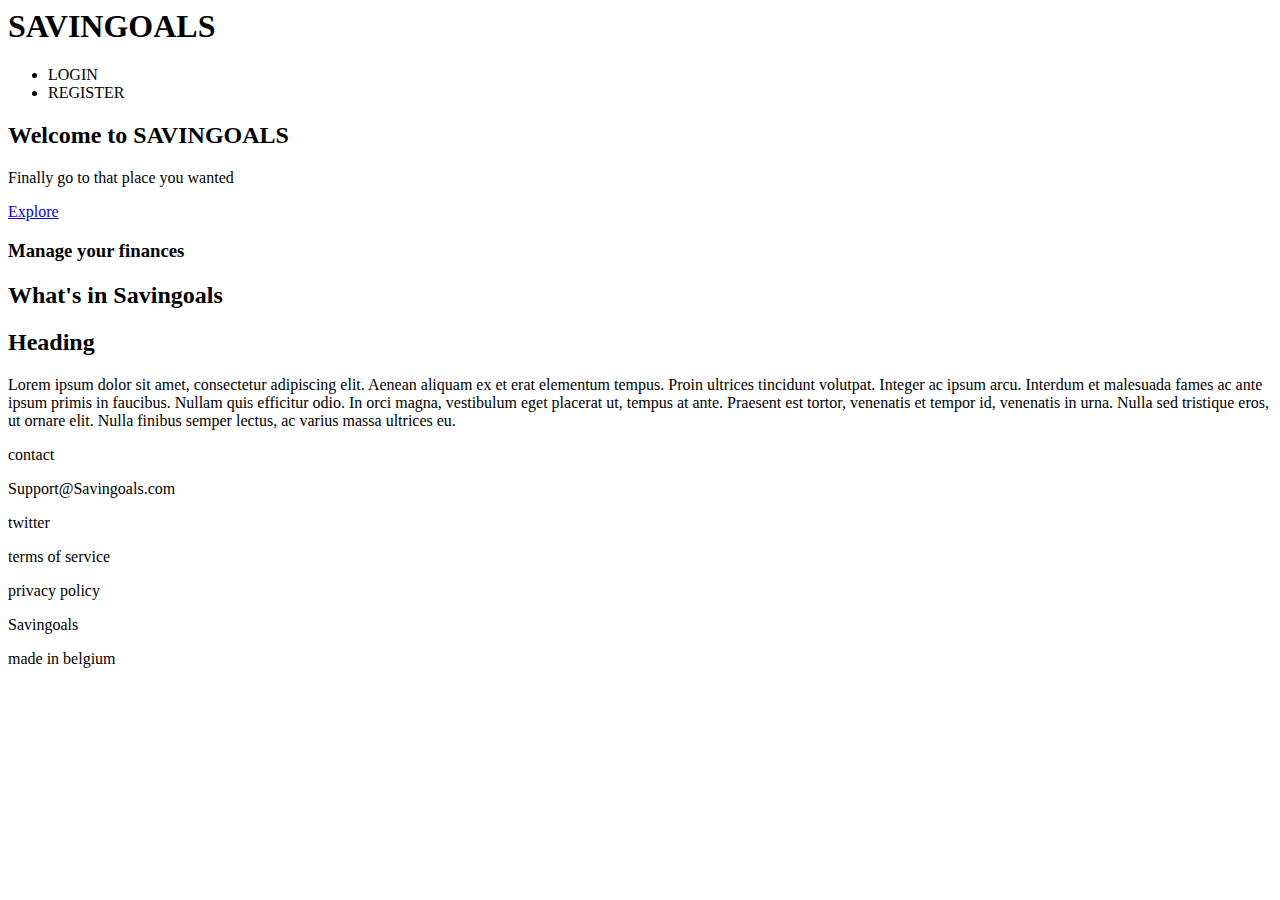
==== Website/index.html @ be89dd97 "landing page" ====
<html>
    <head>
        
    </head>
    <body>
        <main>
            <header>
                <h1>SAVINGOALS</h1>
                <ul>
                    <li>LOGIN</li>
                    <li>REGISTER</li>
                </ul>
            </header>
            <article>
                <div class="section-1">
                    <h2>Welcome to SAVINGOALS</h2>
                    <p>Finally go to that place you wanted</p>
                    <a href="#">Explore</a>
                </div>
                <div class="section-2">
                    <h3>Manage your finances</h3>
                    <h2>What's in Savingoals</h2>
                    <div class="feature-nav">
                        <h2>Heading</h2>
                        <p>Lorem ipsum dolor sit amet, consectetur adipiscing elit. Aenean aliquam ex et erat elementum tempus. Proin ultrices tincidunt volutpat. 
                            Integer ac ipsum arcu. Interdum et malesuada fames ac ante ipsum primis in faucibus. Nullam quis efficitur odio. In orci magna, 
                            vestibulum eget placerat ut, tempus at ante. Praesent est tortor, venenatis et tempor id, venenatis in urna. Nulla sed tristique eros, 
                            ut ornare elit. Nulla finibus semper lectus, ac varius massa ultrices eu.</p>
                    </div>
                </div>
            </article>
            <footer>
                <div class="footer-right">
                    <p>contact</p>
                    <p>Support@Savingoals.com</p>
                    <p>twitter</p>
                    <p>terms of service</p>
                    <p>privacy policy</p>
                </div>
                <div class="footer-left">
                    <p>Savingoals</p>
                    <p>made in belgium</p>
                </div>
            </footer>
        </main>
    </body>
</html>
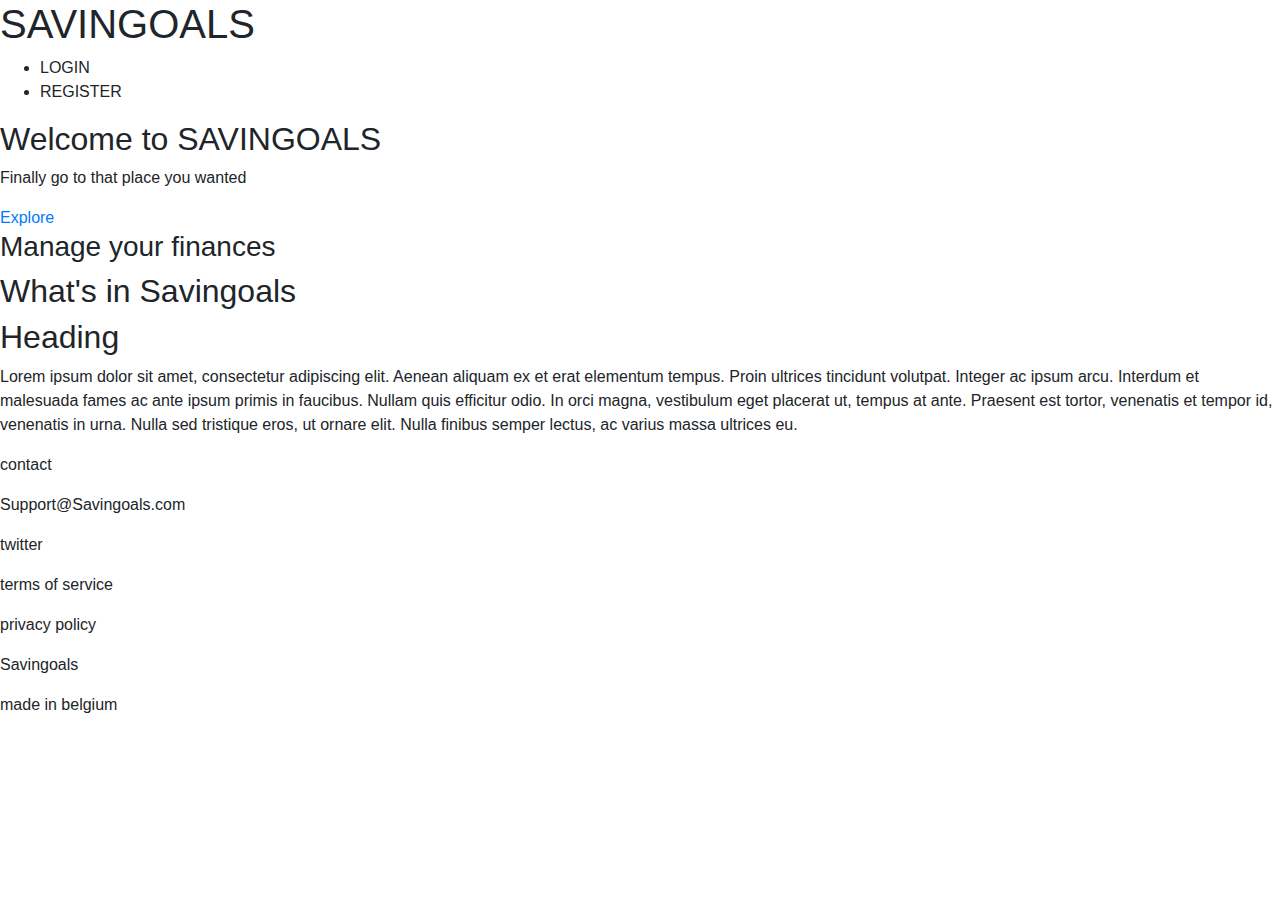
==== commit f90d8dca: "login / register" ====
--- a/Website/index.html
+++ b/Website/index.html
@@ -1,6 +1,7 @@
 <html>
     <head>
-        
+        <link rel="stylesheet" href="style.css">
+        <link rel="stylesheet" href="https://stackpath.bootstrapcdn.com/bootstrap/4.4.1/css/bootstrap.min.css" integrity="sha384-Vkoo8x4CGsO3+Hhxv8T/Q5PaXtkKtu6ug5TOeNV6gBiFeWPGFN9MuhOf23Q9Ifjh" crossorigin="anonymous">
     </head>
     <body>
         <main>
@@ -10,13 +11,13 @@
                     <li>LOGIN</li>
                     <li>REGISTER</li>
                 </ul>
-            </header>
-            <article>
                 <div class="section-1">
                     <h2>Welcome to SAVINGOALS</h2>
                     <p>Finally go to that place you wanted</p>
                     <a href="#">Explore</a>
                 </div>
+            </header>
+            <article>
                 <div class="section-2">
                     <h3>Manage your finances</h3>
                     <h2>What's in Savingoals</h2>
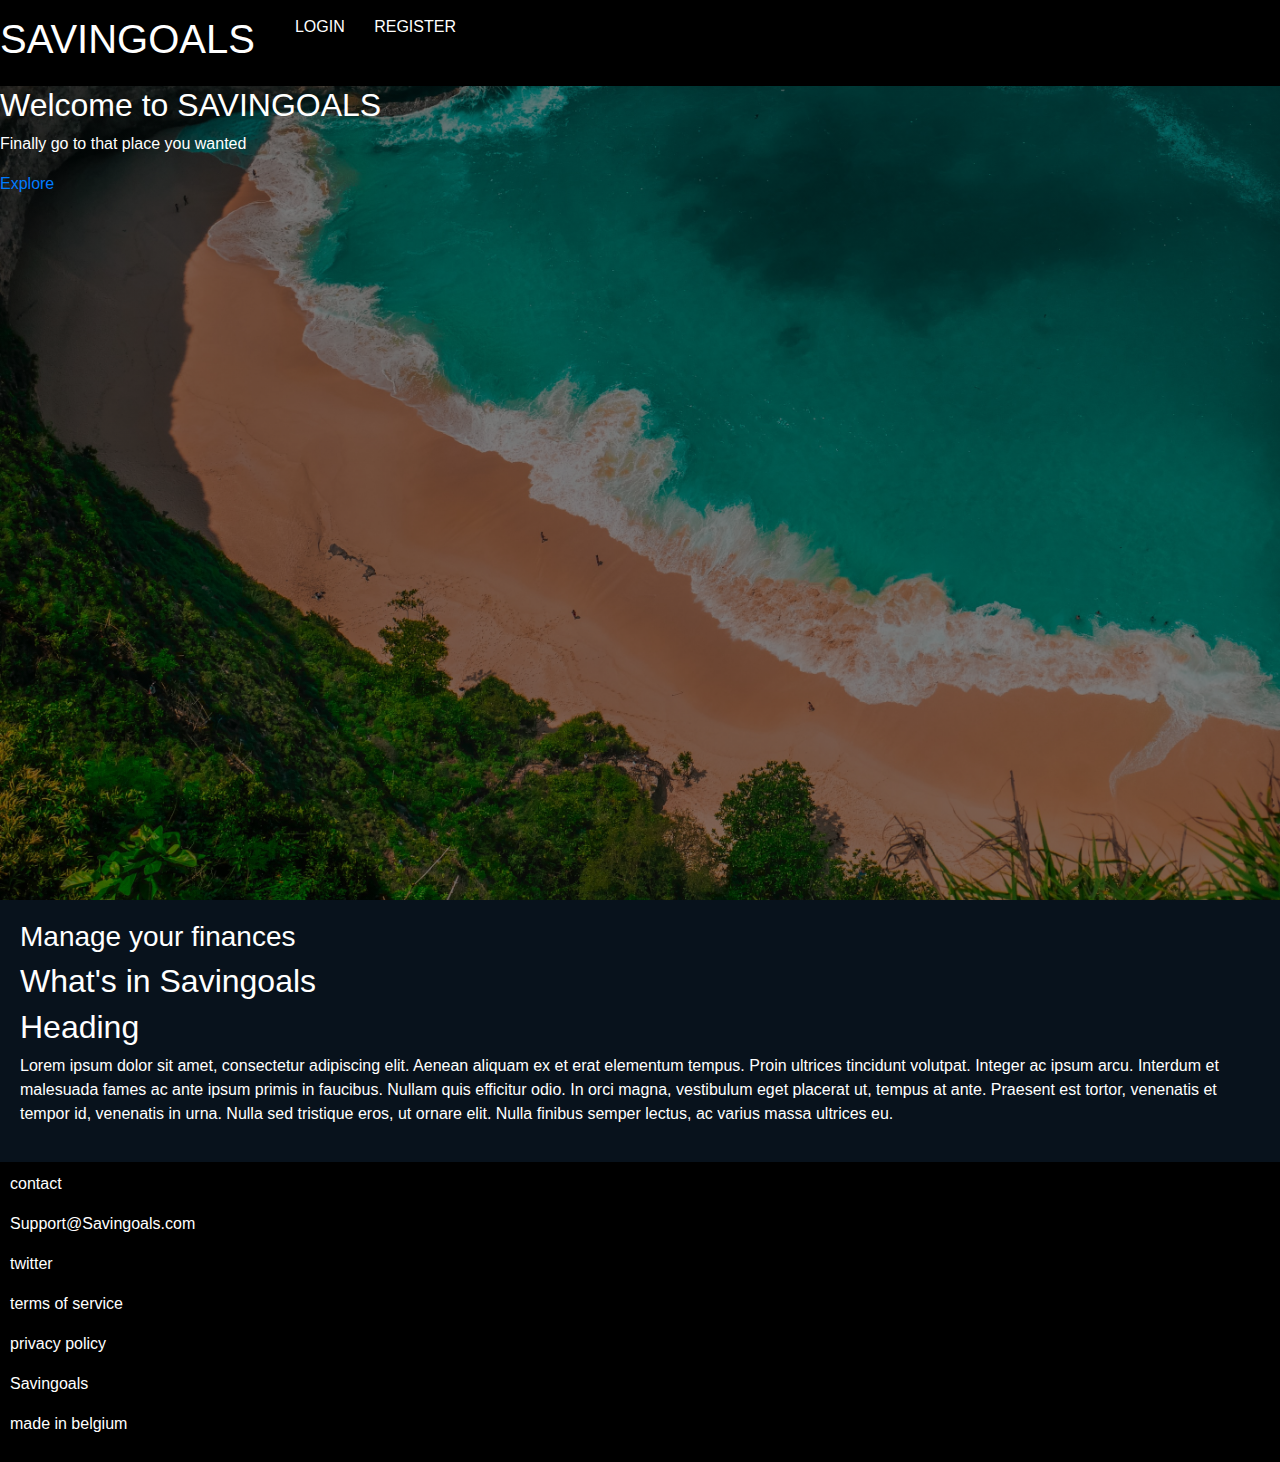
==== commit 9e01b039: "landing page update" ====
--- a/Website/index.html
+++ b/Website/index.html
@@ -6,11 +6,13 @@
     <body>
         <main>
             <header>
-                <h1>SAVINGOALS</h1>
+                <div class="nav">
+                    <h1>SAVINGOALS</h1>
                 <ul>
-                    <li>LOGIN</li>
-                    <li>REGISTER</li>
+                    <a href="login.html"><li>LOGIN</li></a>
+                    <a href="register.html"><li>REGISTER</li></a>
                 </ul>
+                </div>
                 <div class="section-1">
                     <h2>Welcome to SAVINGOALS</h2>
                     <p>Finally go to that place you wanted</p>
--- a/Website/style.css
+++ b/Website/style.css
@@ -0,0 +1,39 @@
+header {
+    color: white;
+    background-image:linear-gradient(rgba(0,0,0,0.5),rgba(0,0,0,0.5)), url(sample.jpg);
+    height: 100%;
+    background-size: cover;
+    background-repeat: no-repeat;
+}
+.nav {
+    background-color: black;
+    padding: 15px;
+    display: flex;
+}
+
+.nav h1 {
+    float: left;
+}
+
+.nav ul{
+    float: right;
+    list-style: none;
+}
+
+.nav ul li{
+    margin-right: 25px;
+    display: inline-block;
+    color: white;
+}
+
+article{
+    padding: 20px;
+    color: white;
+    background-color: #08121C;
+}
+
+footer {
+    padding: 10px;
+    background-color: black;
+    color: white;
+}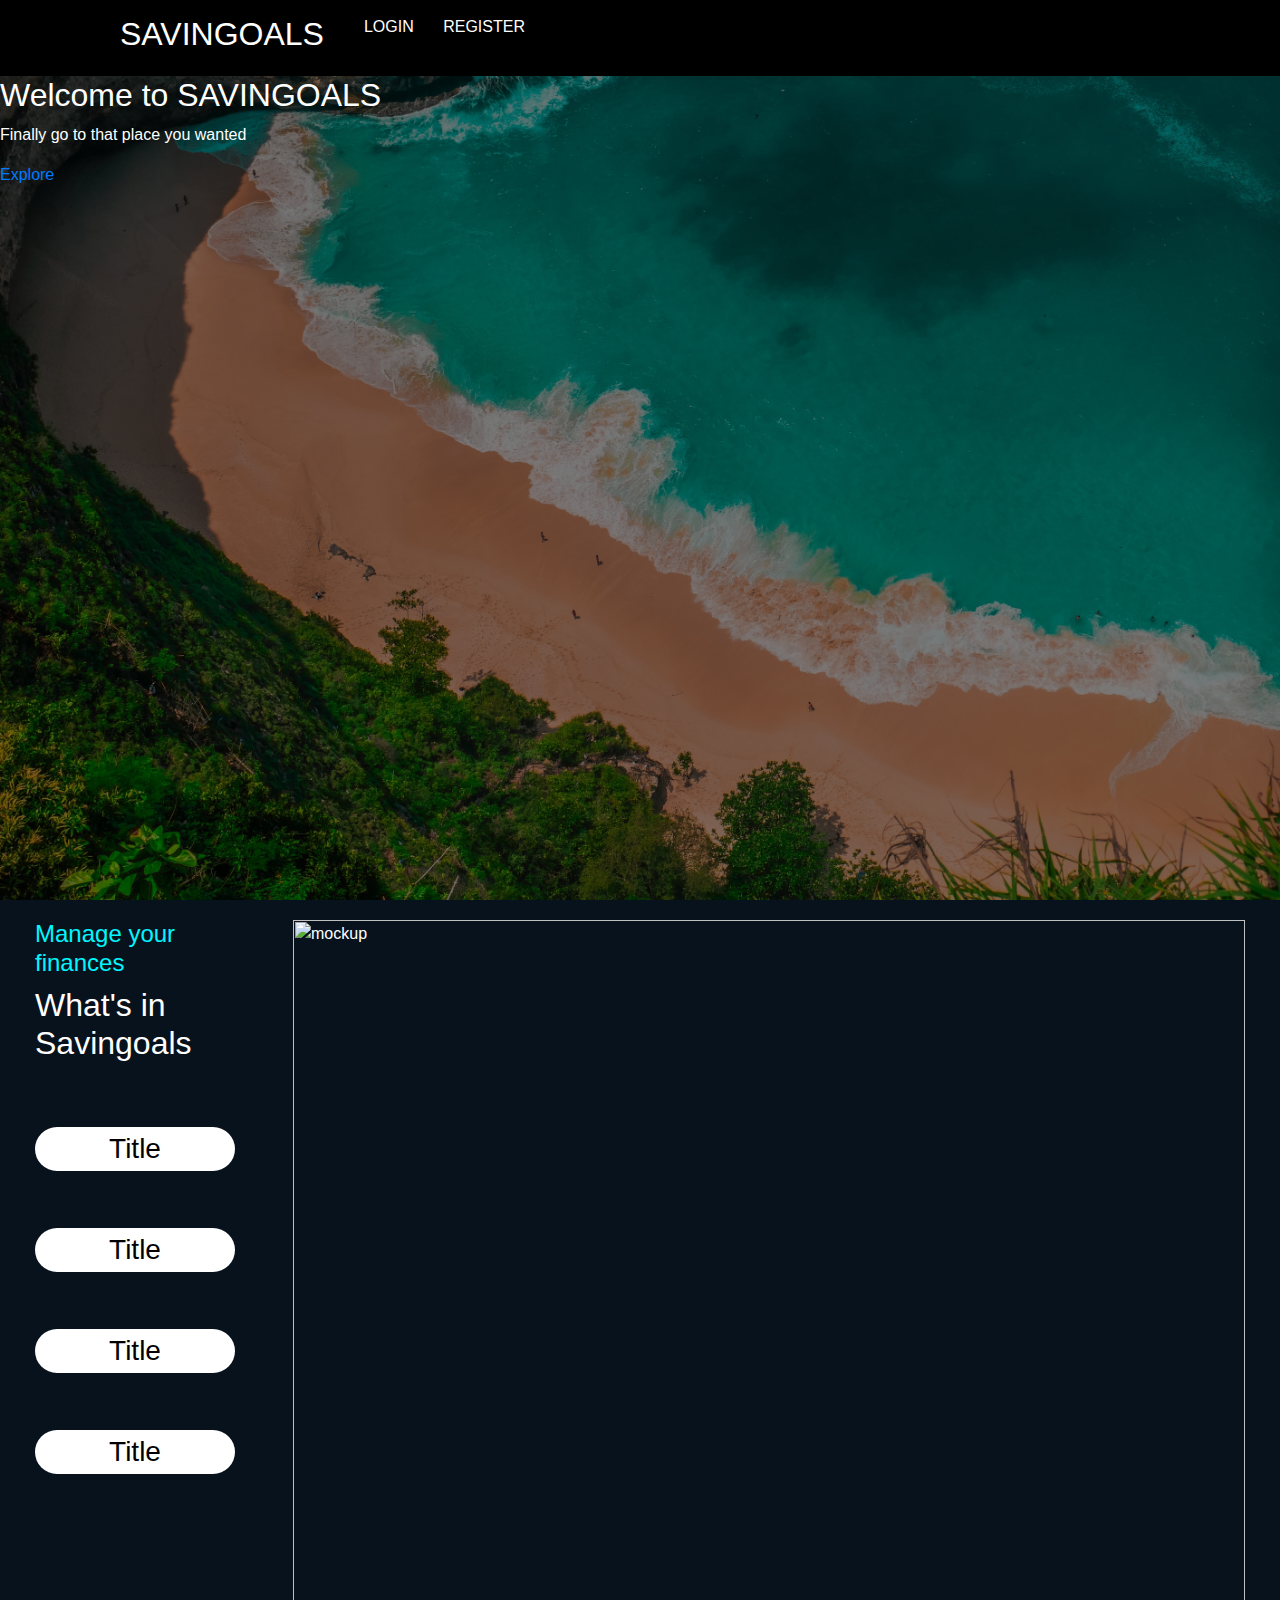
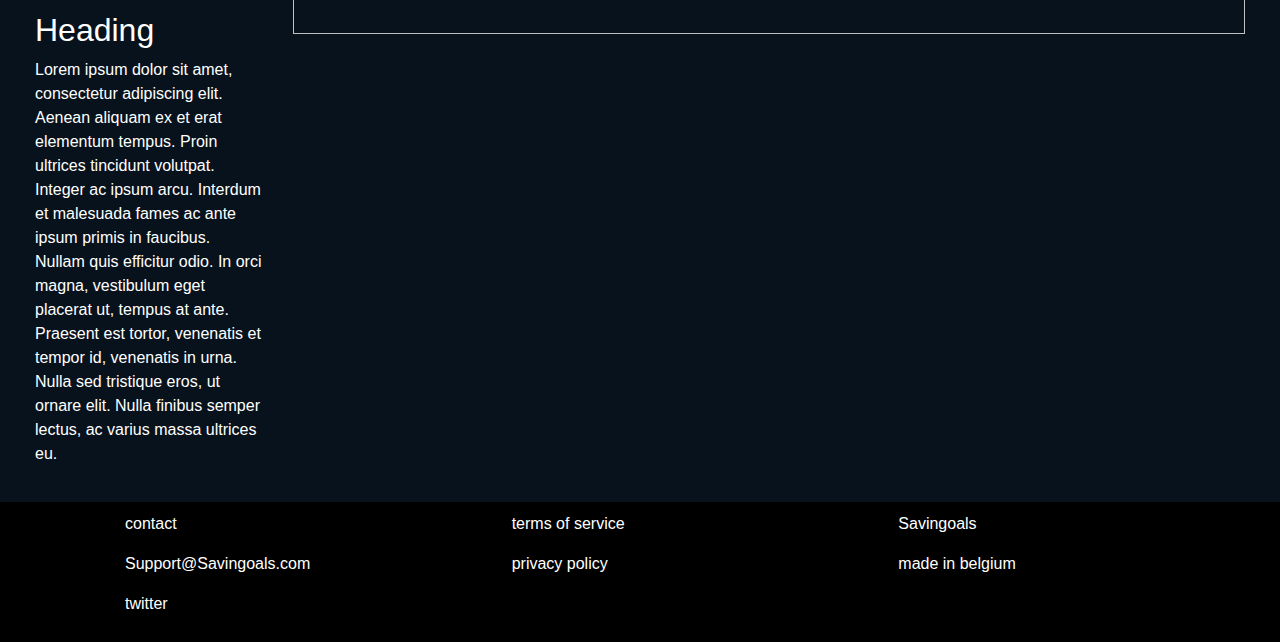
==== commit 5a5fcfda: "landing page design update" ====
--- a/Website/index.html
+++ b/Website/index.html
@@ -1,13 +1,14 @@
 <html>
     <head>
         <link rel="stylesheet" href="style.css">
+        <link href="https://fonts.googleapis.com/css?family=Lato:300,700&display=swap" rel="stylesheet">
         <link rel="stylesheet" href="https://stackpath.bootstrapcdn.com/bootstrap/4.4.1/css/bootstrap.min.css" integrity="sha384-Vkoo8x4CGsO3+Hhxv8T/Q5PaXtkKtu6ug5TOeNV6gBiFeWPGFN9MuhOf23Q9Ifjh" crossorigin="anonymous">
     </head>
     <body>
         <main>
             <header>
                 <div class="nav">
-                    <h1>SAVINGOALS</h1>
+                    <h2>SAVINGOALS</h2>
                 <ul>
                     <a href="login.html"><li>LOGIN</li></a>
                     <a href="register.html"><li>REGISTER</li></a>
@@ -20,29 +21,50 @@
                 </div>
             </header>
             <article>
-                <div class="section-2">
-                    <h3>Manage your finances</h3>
-                    <h2>What's in Savingoals</h2>
-                    <div class="feature-nav">
-                        <h2>Heading</h2>
-                        <p>Lorem ipsum dolor sit amet, consectetur adipiscing elit. Aenean aliquam ex et erat elementum tempus. Proin ultrices tincidunt volutpat. 
-                            Integer ac ipsum arcu. Interdum et malesuada fames ac ante ipsum primis in faucibus. Nullam quis efficitur odio. In orci magna, 
-                            vestibulum eget placerat ut, tempus at ante. Praesent est tortor, venenatis et tempor id, venenatis in urna. Nulla sed tristique eros, 
-                            ut ornare elit. Nulla finibus semper lectus, ac varius massa ultrices eu.</p>
+                <div class="container-fluid">
+                    <div class="row">
+                        <div class="col">
+                            <div class="section-2">
+                                <h4>Manage your finances</h4>
+                                <h2>What's in Savingoals</h2>
+                                <div class="feature-nav">
+                                    <button>Title</button>
+                                    <button>Title</button>
+                                    <button>Title</button>
+                                    <button>Title</button>
+                                </div>
+                                <div class="feature">
+                                <h2>Heading</h2>
+                                <p>Lorem ipsum dolor sit amet, consectetur adipiscing elit. Aenean aliquam ex et erat elementum tempus. Proin ultrices tincidunt volutpat. 
+                                    Integer ac ipsum arcu. Interdum et malesuada fames ac ante ipsum primis in faucibus. Nullam quis efficitur odio. In orci magna, 
+                                    vestibulum eget placerat ut, tempus at ante. Praesent est tortor, venenatis et tempor id, venenatis in urna. Nulla sed tristique eros, 
+                                    ut ornare elit. Nulla finibus semper lectus, ac varius massa ultrices eu.</p>
+                                </div>
+                            </div>
+                        </div>
+                        <div class="col">
+                            <img src="mockup.png" alt="mockup" class="mockup">
+                        </div>
                     </div>
-                </div>
+                </div>    
             </article>
             <footer>
-                <div class="footer-right">
-                    <p>contact</p>
-                    <p>Support@Savingoals.com</p>
-                    <p>twitter</p>
-                    <p>terms of service</p>
-                    <p>privacy policy</p>
-                </div>
-                <div class="footer-left">
-                    <p>Savingoals</p>
-                    <p>made in belgium</p>
+                <div class="container-fluid">
+                    <div class="row">
+                        <div class="footer-left col">
+                            <p>contact</p>
+                            <p>Support@Savingoals.com</p>
+                            <p>twitter</p>
+                        </div>
+                        <div class="footer-middle col">
+                            <p>terms of service</p>
+                            <p>privacy policy</p>
+                        </div> 
+                        <div class="footer-right col">
+                            <p>Savingoals</p>
+                            <p>made in belgium</p>
+                        </div>
+                    </div>
                 </div>
             </footer>
         </main>
--- a/Website/style.css
+++ b/Website/style.css
@@ -1,3 +1,7 @@
+html {
+    font-family: 'Lato';
+}
+
 header {
     color: white;
     background-image:linear-gradient(rgba(0,0,0,0.5),rgba(0,0,0,0.5)), url(sample.jpg);
@@ -11,7 +15,8 @@
     display: flex;
 }
 
-.nav h1 {
+.nav h2 {
+    margin-left: 120px;
     float: left;
 }
 
@@ -32,8 +37,34 @@
     background-color: #08121C;
 }
 
+.section-2 h4 {
+    color: #00F7FF;
+}
+
+.feature-nav button {
+    margin-top: 57px;
+    font-size: 28px;
+    width: 200px;        
+    border-width: 0;
+    border-radius: 50px;
+    background-color: #FFF;
+}
+
+.feature {
+    margin-top: 137px;
+}
+
+.mockup {
+    height: 714px;
+    width: 952px;
+}
+
 footer {
     padding: 10px;
     background-color: black;
     color: white;
+}
+
+.footer-left {
+    margin-left: 100px;
 }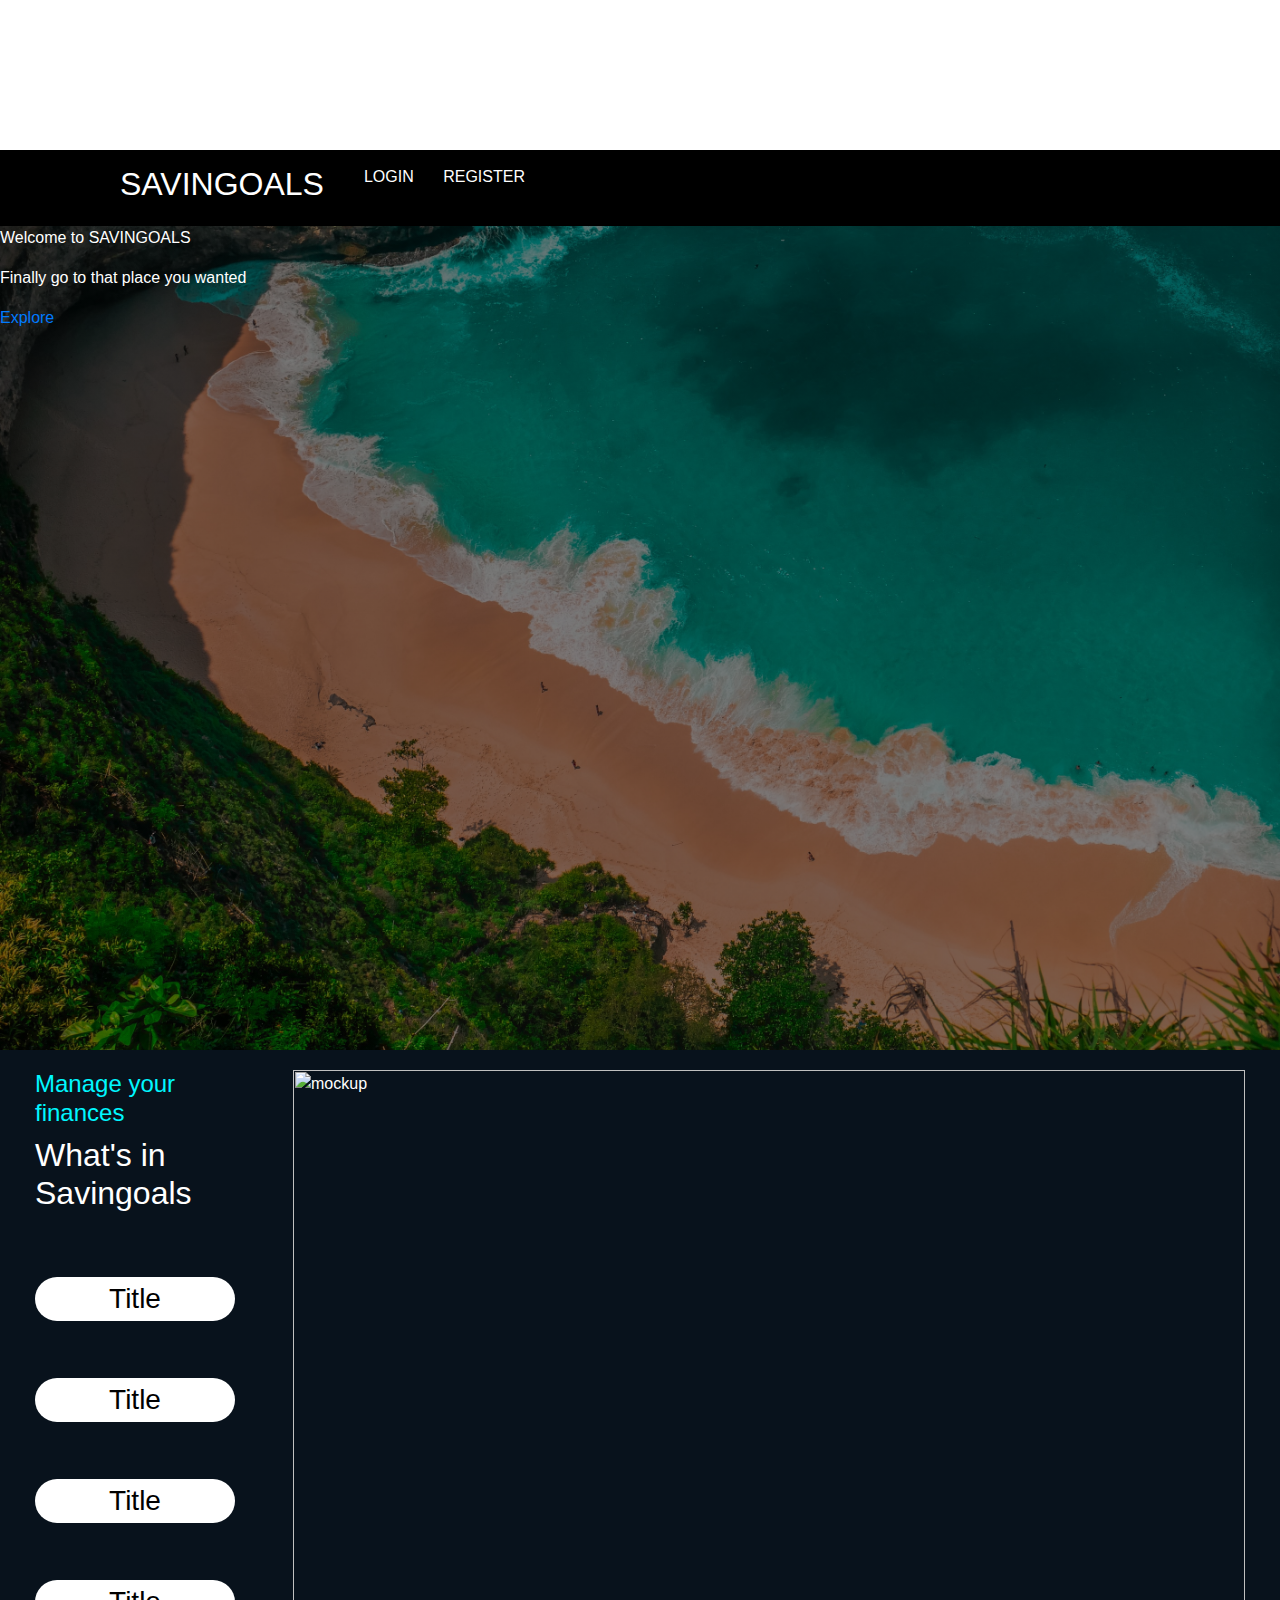
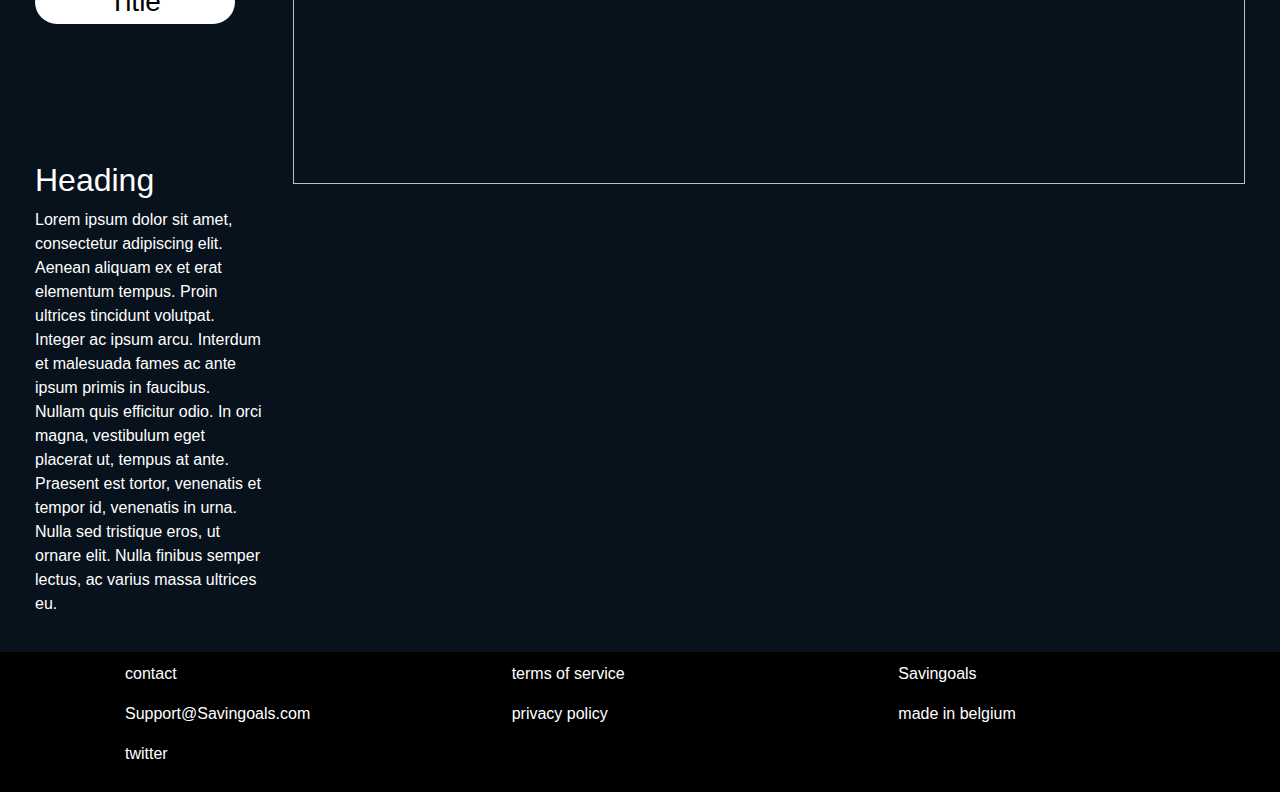
==== commit 4484c168: "Video compress" ====
--- a/Website/index.html
+++ b/Website/index.html
@@ -1,72 +1,79 @@
-<html>
-    <head>
-        <link rel="stylesheet" href="style.css">
-        <link href="https://fonts.googleapis.com/css?family=Lato:300,700&display=swap" rel="stylesheet">
-        <link rel="stylesheet" href="https://stackpath.bootstrapcdn.com/bootstrap/4.4.1/css/bootstrap.min.css" integrity="sha384-Vkoo8x4CGsO3+Hhxv8T/Q5PaXtkKtu6ug5TOeNV6gBiFeWPGFN9MuhOf23Q9Ifjh" crossorigin="anonymous">
-    </head>
-    <body>
-        <main>
-            <header>
-                <div class="nav">
-                    <h2>SAVINGOALS</h2>
-                <ul>
-                    <a href="login.html"><li>LOGIN</li></a>
-                    <a href="register.html"><li>REGISTER</li></a>
-                </ul>
-                </div>
-                <div class="section-1">
-                    <h2>Welcome to SAVINGOALS</h2>
-                    <p>Finally go to that place you wanted</p>
-                    <a href="#">Explore</a>
-                </div>
-            </header>
-            <article>
-                <div class="container-fluid">
-                    <div class="row">
-                        <div class="col">
-                            <div class="section-2">
-                                <h4>Manage your finances</h4>
-                                <h2>What's in Savingoals</h2>
-                                <div class="feature-nav">
-                                    <button>Title</button>
-                                    <button>Title</button>
-                                    <button>Title</button>
-                                    <button>Title</button>
-                                </div>
-                                <div class="feature">
-                                <h2>Heading</h2>
-                                <p>Lorem ipsum dolor sit amet, consectetur adipiscing elit. Aenean aliquam ex et erat elementum tempus. Proin ultrices tincidunt volutpat. 
-                                    Integer ac ipsum arcu. Interdum et malesuada fames ac ante ipsum primis in faucibus. Nullam quis efficitur odio. In orci magna, 
-                                    vestibulum eget placerat ut, tempus at ante. Praesent est tortor, venenatis et tempor id, venenatis in urna. Nulla sed tristique eros, 
-                                    ut ornare elit. Nulla finibus semper lectus, ac varius massa ultrices eu.</p>
-                                </div>
-                            </div>
-                        </div>
-                        <div class="col">
-                            <img src="mockup.png" alt="mockup" class="mockup">
-                        </div>
-                    </div>
-                </div>    
-            </article>
-            <footer>
-                <div class="container-fluid">
-                    <div class="row">
-                        <div class="footer-left col">
-                            <p>contact</p>
-                            <p>Support@Savingoals.com</p>
-                            <p>twitter</p>
-                        </div>
-                        <div class="footer-middle col">
-                            <p>terms of service</p>
-                            <p>privacy policy</p>
-                        </div> 
-                        <div class="footer-right col">
-                            <p>Savingoals</p>
-                            <p>made in belgium</p>
-                        </div>
-                    </div>
-                </div>
-            </footer>
-        </main>
-    </body>
+<html>
+    <head>
+        <link rel="stylesheet" href="style.css">
+        <link href="https://fonts.googleapis.com/css?family=Lato:300,700&display=swap" rel="stylesheet">
+        <link rel="stylesheet" href="https://stackpath.bootstrapcdn.com/bootstrap/4.4.1/css/bootstrap.min.css" integrity="sha384-Vkoo8x4CGsO3+Hhxv8T/Q5PaXtkKtu6ug5TOeNV6gBiFeWPGFN9MuhOf23Q9Ifjh" crossorigin="anonymous">
+    </head>
+    <body>
+        <main>
+            <div class="video-container">
+                <video autoplay muted loop id="video">
+                    <source src="bali.mp4" type="video/mp4">
+                </video>
+            </div>
+            <header>
+                <div class="nav">
+                    <h2>SAVINGOALS</h2>
+                <ul>
+                    <a href="login.html"><li>LOGIN</li></a>
+                    <a href="register.html"><li>REGISTER</li></a>
+                </ul>
+                </div>
+                <div class="section-1">
+                    <p id="title">Welcome to SAVINGOALS</p>
+                    <p id="subtitle">Finally go to that place you wanted</p>
+                    <a href="#">Explore</a>
+                </div>
+            </header>
+            <article>
+                <div class="container-fluid">
+                    <div class="row">
+                        <div class="col">
+                            <div class="section-2">
+                                <div class="title">
+                                    <h4>Manage your finances</h4>
+                                    <h2>What's in Savingoals</h2>
+                                </div>
+                                <div class="feature-nav">
+                                    <button>Title</button>
+                                    <button>Title</button>
+                                    <button>Title</button>
+                                    <button>Title</button>
+                                </div>
+                                <div class="feature">
+                                <h2>Heading</h2>
+                                <p>Lorem ipsum dolor sit amet, consectetur adipiscing elit. Aenean aliquam ex et erat elementum tempus. Proin ultrices tincidunt volutpat. 
+                                    Integer ac ipsum arcu. Interdum et malesuada fames ac ante ipsum primis in faucibus. Nullam quis efficitur odio. In orci magna, 
+                                    vestibulum eget placerat ut, tempus at ante. Praesent est tortor, venenatis et tempor id, venenatis in urna. Nulla sed tristique eros, 
+                                    ut ornare elit. Nulla finibus semper lectus, ac varius massa ultrices eu.</p>
+                                </div>
+                            </div>
+                        </div>
+                        <div class="col">
+                            <img src="mockup.png" alt="mockup" class="mockup">
+                        </div> 
+                    </div> 
+                </div>    
+            </article>
+            <footer> 
+                <div class="container-fluid">
+                    <div class="row">
+                        <div class="footer-left col">
+                            <p>contact</p>
+                            <p>Support@Savingoals.com</p>
+                            <p>twitter</p>
+                        </div>
+                        <div class="footer-middle col">
+                            <p>terms of service</p>
+                            <p>privacy policy</p>
+                        </div> 
+                        <div class="footer-right col">
+                            <p>Savingoals</p>
+                            <p>made in belgium</p>
+                        </div>
+                    </div>
+                </div>
+            </footer>
+        </main>
+    </body>
 </html>